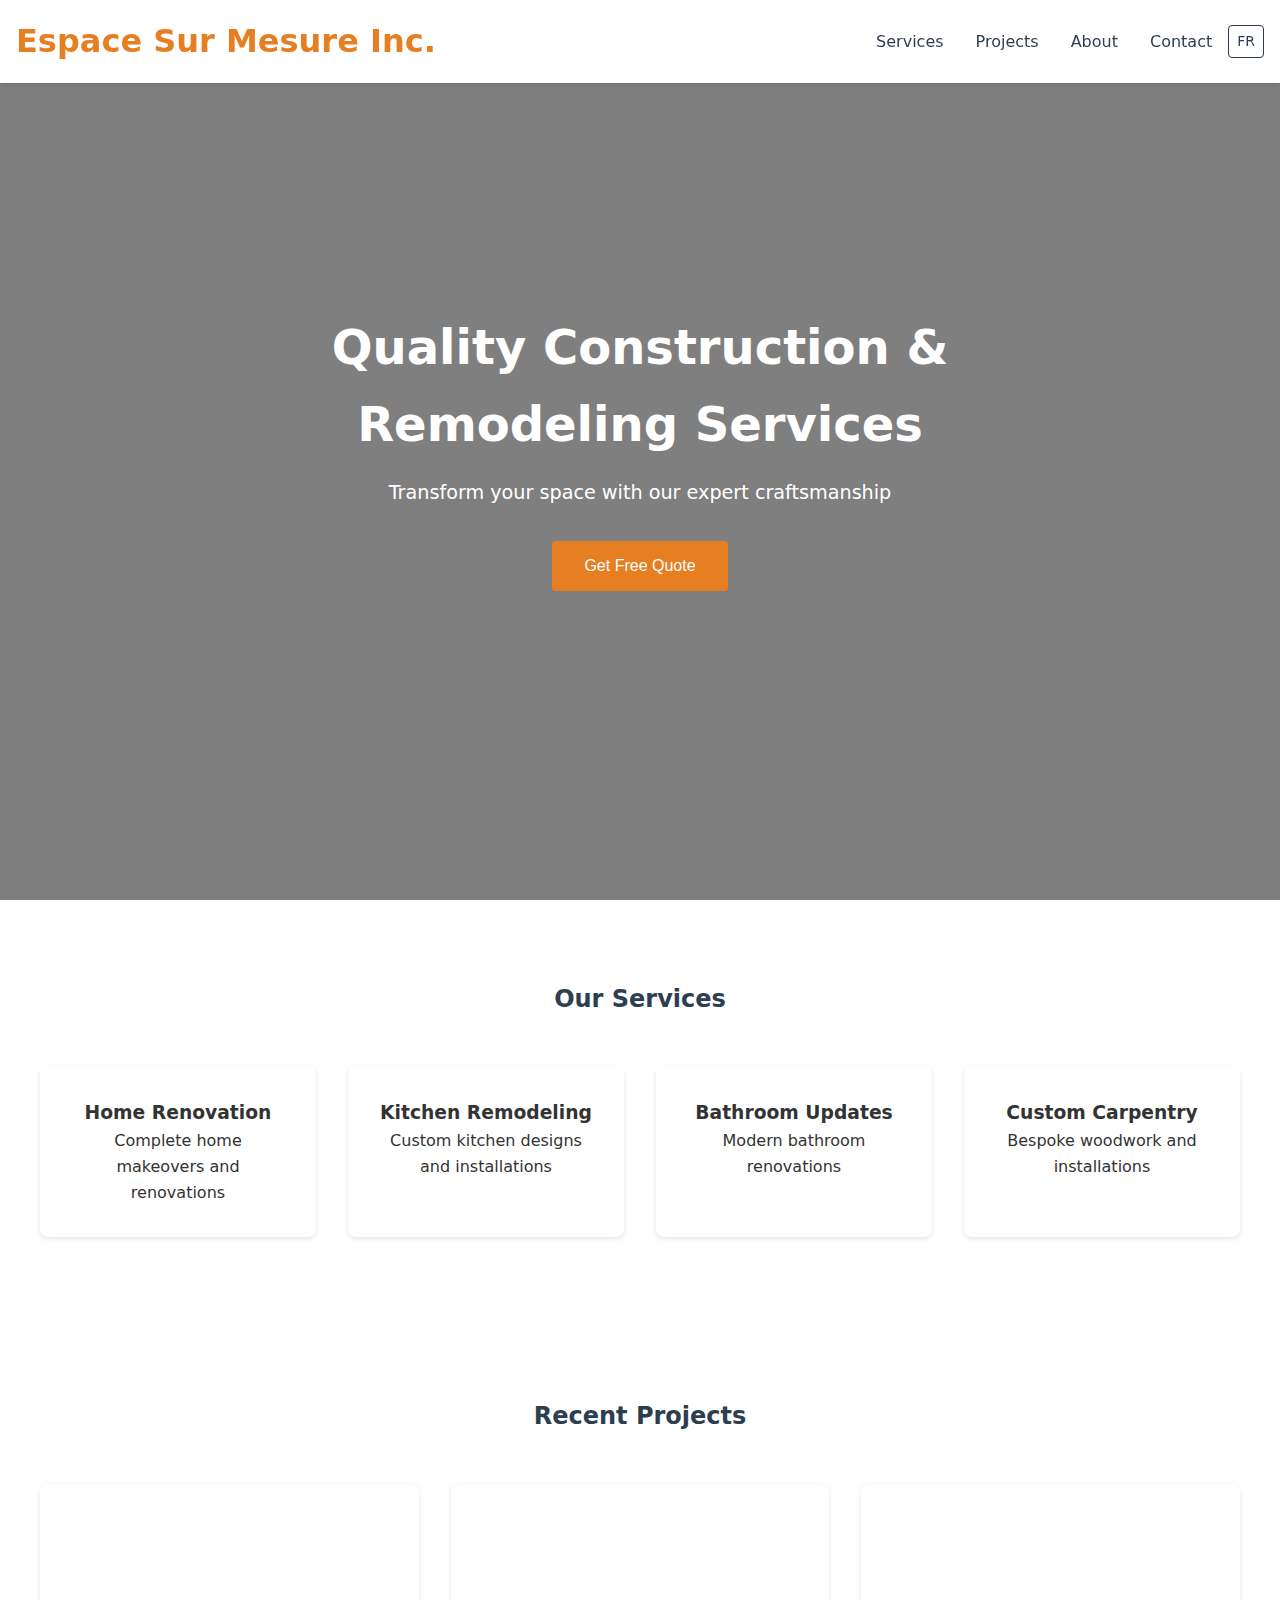
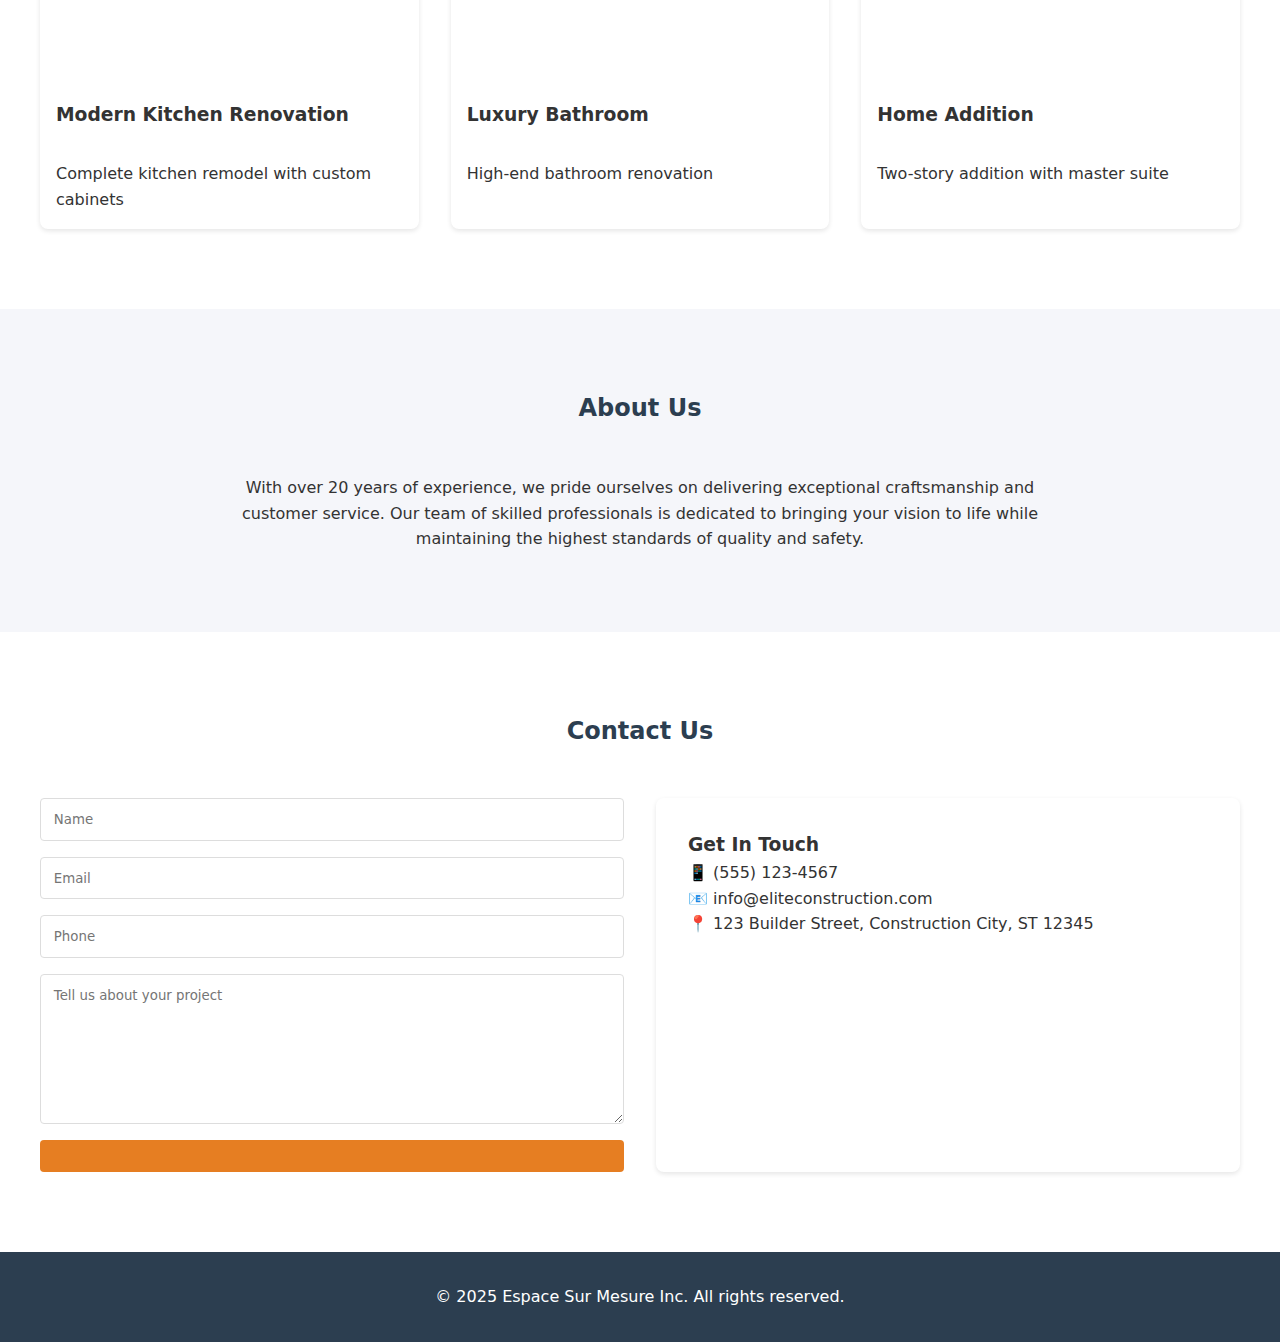
==== en/index.html @ a77717ea "new localization" ====
<!DOCTYPE html>
<html lang="en">

<head>
  <meta charset="UTF-8" />
  <meta name="viewport" content="width=device-width, initial-scale=1.0" />
  <title>Espace Sur Mesure Inc.</title>
  <link rel="stylesheet" href="/style.css">
</head>

<body>
  <header>
    <nav>
      <div class="logo">Espace Sur Mesure Inc.</div>
      <div class="nav-links">
        <a href="#services">Services</a>
        <a href="#projects">Projects</a>
        <a href="#about">About</a>
        <a href="#contact">Contact</a>
      </div>
      <div class="lang-switcher">
        <a href="/fr/">FR</a>
      </div>
    </nav>
  </header>

  <section class="hero">
    <div class="hero-content">
      <h1>Quality Construction & Remodeling Services</h1>
      <p>Transform your space with our expert craftsmanship</p>
      <button onclick="scrollToContact()">Get Free Quote</button>
    </div>
  </section>

  <section id="services" class="services">
    <h2>Our Services</h2>
    <div class="service-grid">
      <div class="service-card">
        <h3>Home Renovation</h3>
        <p>Complete home makeovers and renovations</p>
      </div>
      <div class="service-card">
        <h3>Kitchen Remodeling</h3>
        <p>Custom kitchen designs and installations</p>
      </div>
      <div class="service-card">
        <h3>Bathroom Updates</h3>
        <p>Modern bathroom renovations</p>
      </div>
      <div class="service-card">
        <h3>Custom Carpentry</h3>
        <p>Bespoke woodwork and installations</p>
      </div>
    </div>
  </section>

  <section id="projects" class="projects">
    <h2>Recent Projects</h2>
    <div class="project-grid">
      <div class="project-card">
        <div class="project-image" style="background-image: url('/1.jpg')"></div>
        <h3>Modern Kitchen Renovation</h3>
        <p>Complete kitchen remodel with custom cabinets</p>
      </div>
      <div class="project-card">
        <div class="project-image" style="background-image: url('/2.jpg')"></div>
        <h3>Luxury Bathroom</h3>
        <p>High-end bathroom renovation</p>
      </div>
      <div class="project-card">
        <div class="project-image" style="background-image: url('/3.jpg')"></div>
        <h3>Home Addition</h3>
        <p>Two-story addition with master suite</p>
      </div>
    </div>
  </section>

  <section id="about" class="about">
    <h2>About Us</h2>
    <p>With over 20 years of experience, we pride ourselves on delivering exceptional craftsmanship and customer
      service. Our team of skilled professionals is dedicated to bringing your vision to life while maintaining the
      highest standards of quality and safety.</p>
  </section>

  <section id="contact" class="contact">
    <h2>Contact Us</h2>
    <div class="contact-container">
      <form id="contactForm" name="Soumission" netlify>
        <input type="text" name="name" placeholder="Name" required>
        <input type="email" name="email" placeholder="Email" required>
        <input type="tel" name="phone" placeholder="Phone">
        <textarea name="message" placeholder="Tell us about your project" required></textarea>
        <button type="submit"></button>
      </form>
      <div class="contact-info">
        <h3>Get In Touch</h3>
        <p>📱 (555) 123-4567</p>
        <p>📧 info@eliteconstruction.com</p>
        <p>📍 123 Builder Street, Construction City, ST 12345</p>
      </div>
    </div>
  </section>

  <footer>
    <p>© 2025 Espace Sur Mesure Inc. All rights reserved.</p>
  </footer>

  <script type="module" src="/main.js"></script>
</body>

</html>
---- style.css ----
:root {
  --primary-color: #2c3e50;
  --secondary-color: #e67e22;
  --text-color: #333;
  --light-bg: #f5f6fa;
  --white: #ffffff;
}

* {
  margin: 0;
  padding: 0;
  box-sizing: border-box;
}

body {
  font-family: 'Inter', system-ui, sans-serif;
  line-height: 1.6;
  color: var(--text-color);
}

/* Header & Navigation */
header {
  background: var(--white);
  box-shadow: 0 2px 5px rgba(0,0,0,0.1);
  position: fixed;
  width: 100%;
  top: 0;
  z-index: 1000;
}

nav {
  margin: 0 auto;
  padding: 1rem;
  display: flex;
  align-items: center;
  justify-content: space-between;
}

.logo {
  font-size: 2rem;
  font-weight: bold;
  color: var(--secondary-color);
  margin-right: auto;
}

.nav-links {
  display: flex;
  gap: 2rem;
  margin-left: auto;
}

.nav-links a {
  color: var(--primary-color);
  text-decoration: none;
  transition: color 0.3s;
}

.nav-links a:hover {
  color: var(--secondary-color);
}

/* Language Switcher */
.lang-switcher {
  display: flex;
  gap: 0.5rem;
  margin-left: 1rem;
}

.lang-switcher a {
  background: none;
  border: 1px solid var(--primary-color);
  color: var(--primary-color);
  padding: 0.25rem 0.5rem;
  cursor: pointer;
  border-radius: 4px;
  font-size: 0.875rem;
  transition: all 0.3s;
  text-decoration: none;
}

.lang-switcher a:hover {
  background: var(--primary-color);
  color: var(--white);
}

/* Hero Section */
.hero {
  height: 100vh;
  background: linear-gradient(rgba(0,0,0,0.5), rgba(0,0,0,0.5)),
              url('/hero.jpg');
  background-size: cover;
  background-position: center;
  display: flex;
  align-items: center;
  text-align: center;
  color: var(--white);
}

.hero-content {
  max-width: 800px;
  margin: 0 auto;
  padding: 2rem;
}

.hero h1 {
  font-size: 3rem;
  margin-bottom: 1rem;
}

.hero p {
  font-size: 1.2rem;
  margin-bottom: 2rem;
}

/* Sections */
section {
  padding: 5rem 2rem;
}

section h2 {
  text-align: center;
  margin-bottom: 3rem;
  color: var(--primary-color);
}

/* Services */
.service-grid {
  display: grid;
  grid-template-columns: repeat(auto-fit, minmax(250px, 1fr));
  gap: 2rem;
  max-width: 1200px;
  margin: 0 auto;
}

.service-card {
  background: var(--white);
  padding: 2rem;
  border-radius: 8px;
  box-shadow: 0 2px 5px rgba(0,0,0,0.1);
  text-align: center;
  transition: transform 0.3s;
}

.service-card:hover {
  transform: translateY(-5px);
}

/* Projects */
.project-grid {
  display: grid;
  grid-template-columns: repeat(auto-fit, minmax(300px, 1fr));
  gap: 2rem;
  max-width: 1200px;
  margin: 0 auto;
}

.project-card {
  background: var(--white);
  border-radius: 8px;
  overflow: hidden;
  box-shadow: 0 2px 5px rgba(0,0,0,0.1);
}

.project-image {
  height: 200px;
  background-size: cover;
  background-position: center;
}

.project-card h3, .project-card p {
  padding: 1rem;
}

/* About */
.about {
  background: var(--light-bg);
  text-align: center;
}

.about p {
  max-width: 800px;
  margin: 0 auto;
}

/* Contact */
.contact-container {
  display: grid;
  grid-template-columns: repeat(auto-fit, minmax(300px, 1fr));
  gap: 2rem;
  max-width: 1200px;
  margin: 0 auto;
}

form {
  display: flex;
  flex-direction: column;
  gap: 1rem;
}

input, textarea {
  padding: 0.8rem;
  border: 1px solid #ddd;
  border-radius: 4px;
  font-family: inherit;
}

textarea {
  height: 150px;
  resize: vertical;
}

button {
  background: var(--secondary-color);
  color: var(--white);
  padding: 1rem 2rem;
  border: none;
  border-radius: 4px;
  cursor: pointer;
  font-size: 1rem;
  transition: background-color 0.3s;
}

button:hover {
  background-color: #d35400;
}

.contact-info {
  padding: 2rem;
  background: var(--white);
  border-radius: 8px;
  box-shadow: 0 2px 5px rgba(0,0,0,0.1);
}

/* Footer */
footer {
  background: var(--primary-color);
  color: var(--white);
  text-align: center;
  padding: 2rem;
}

/* Responsive Design */
@media (max-width: 768px) {
  nav {
    flex-wrap: wrap;
  }
  
  .nav-links {
    order: 3;
    width: 100%;
    margin-top: 1rem;
    justify-content: center;
  }
  
  .lang-switcher {
    order: 2;
  }
  
  .hero h1 {
    font-size: 2rem;
  }
  
  section {
    padding: 3rem 1rem;
  }
}
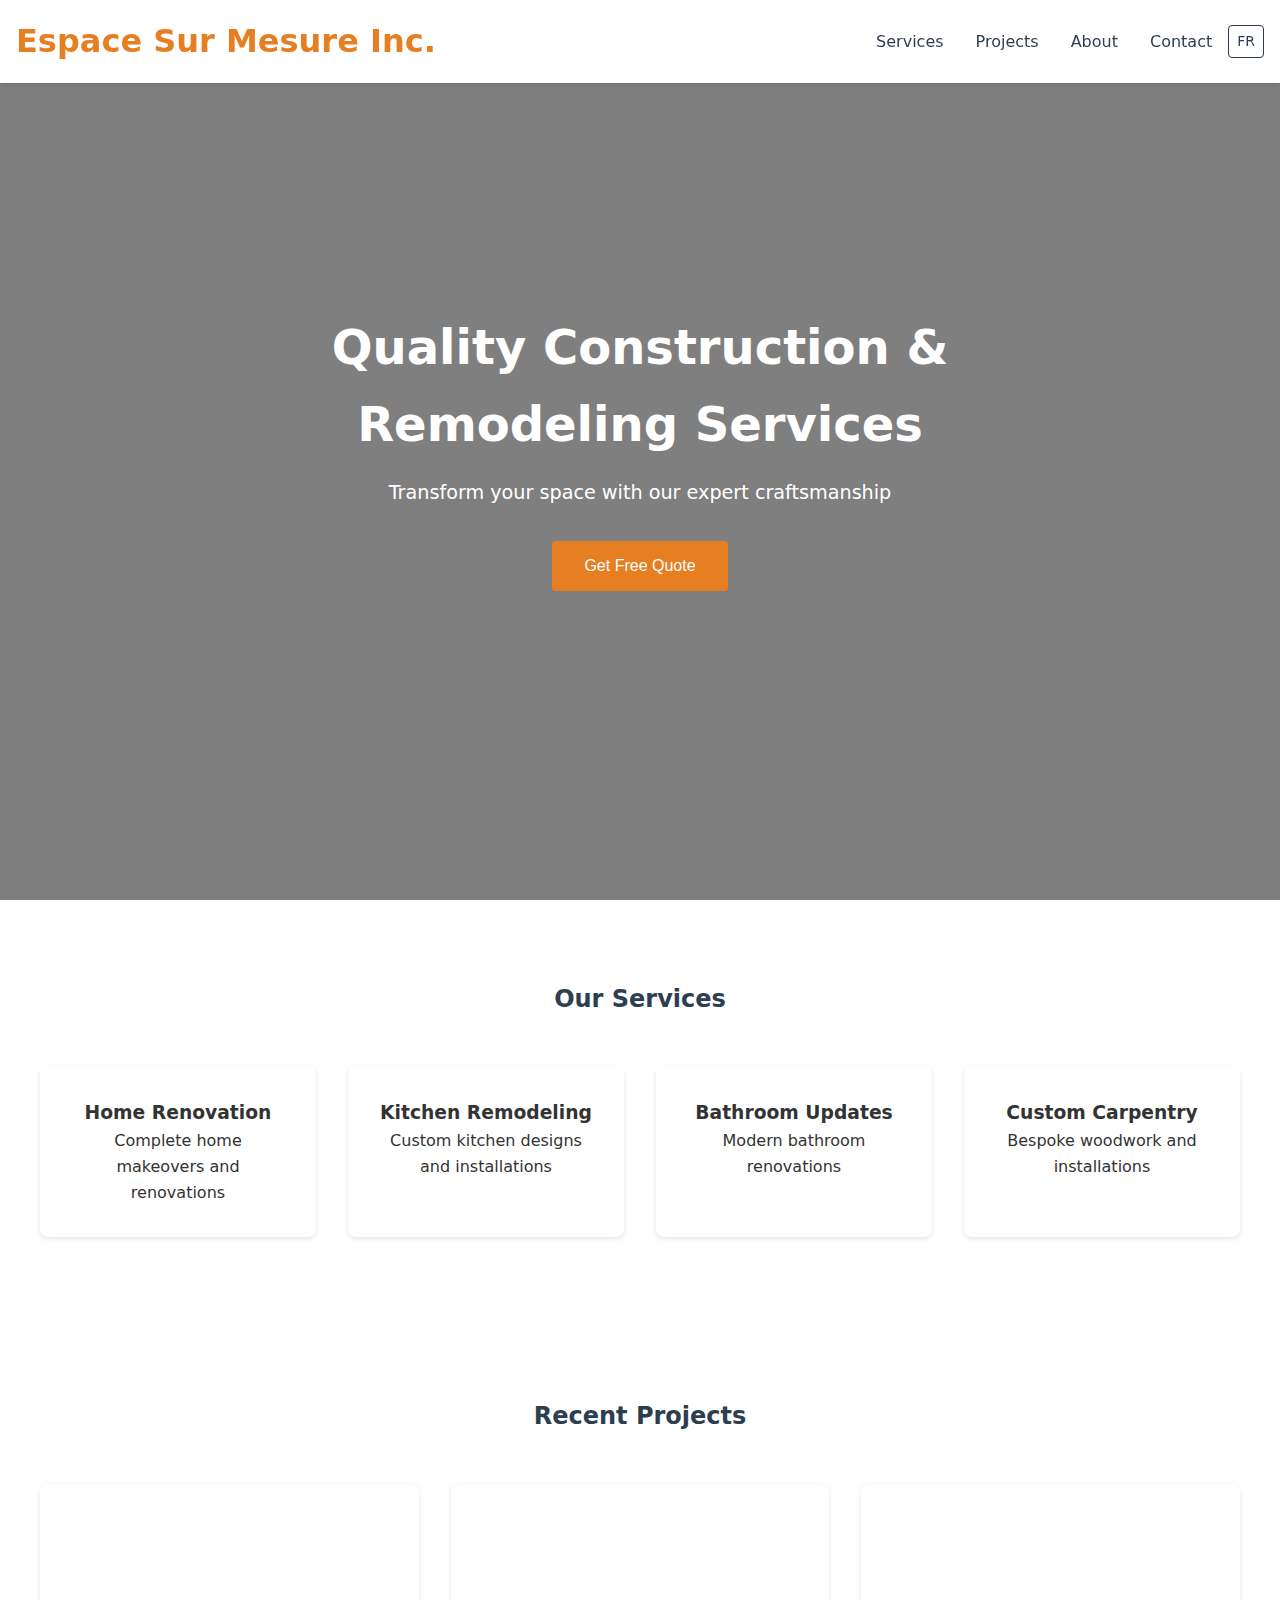
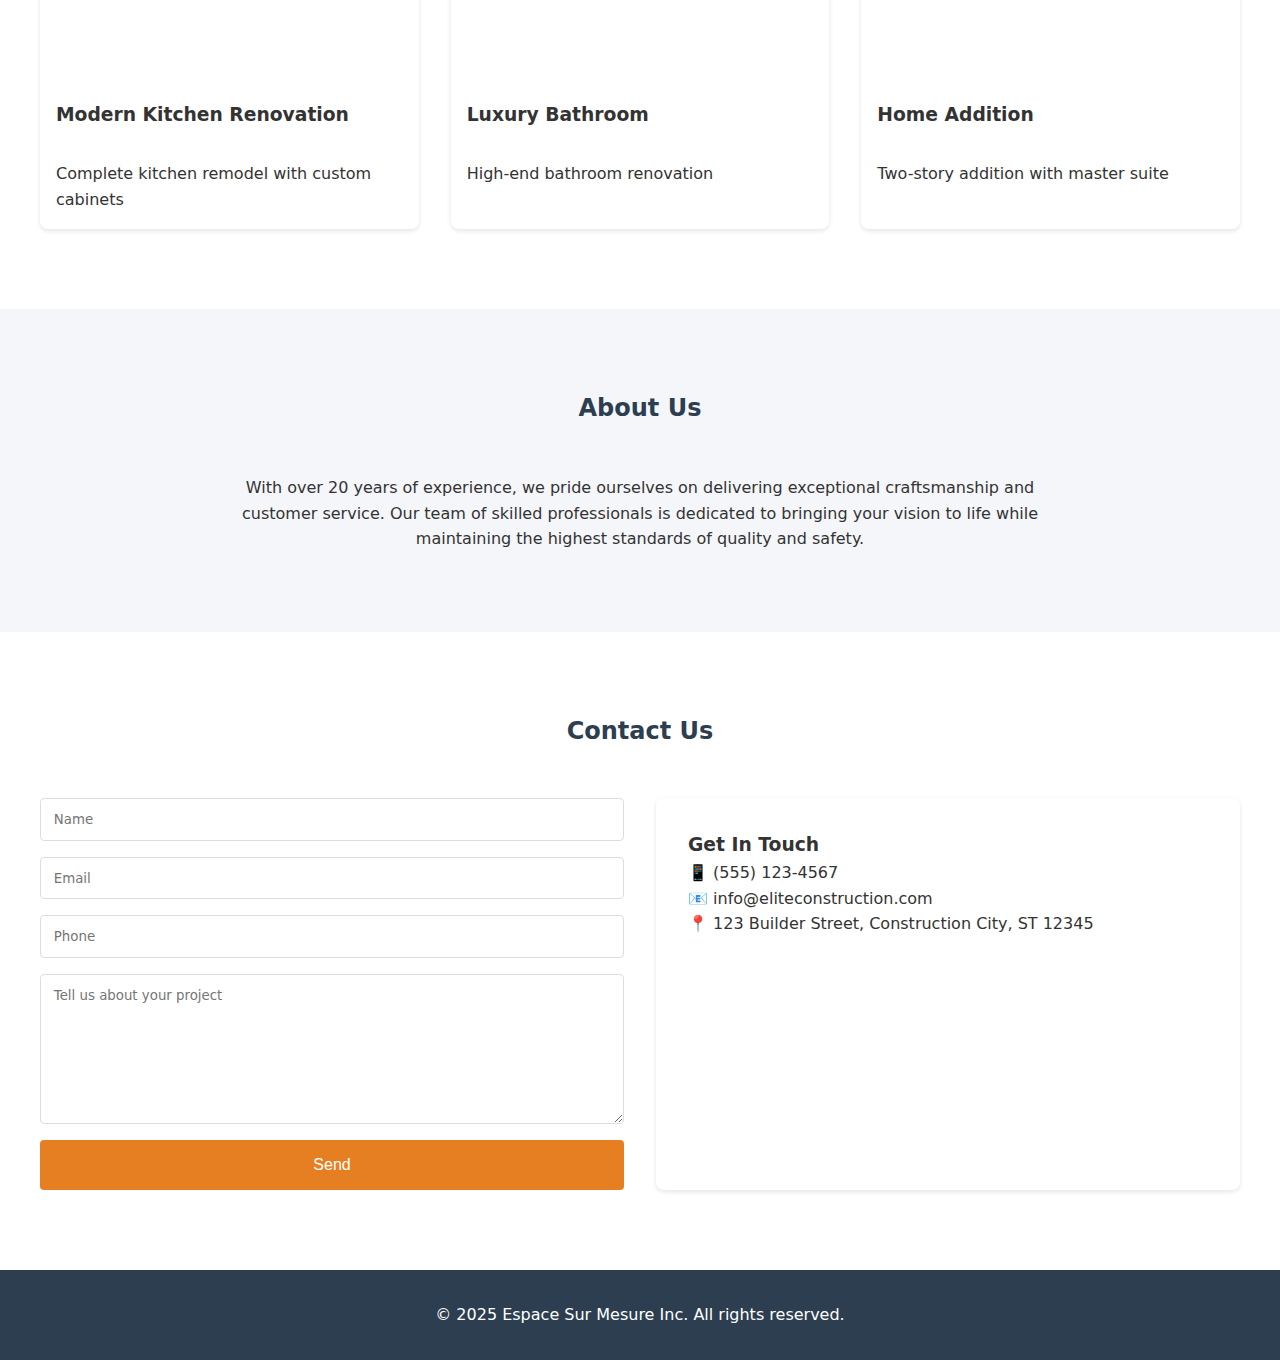
==== commit 17801406: "send" ====
--- a/en/index.html
+++ b/en/index.html
@@ -90,7 +90,7 @@
         <input type="email" name="email" placeholder="Email" required>
         <input type="tel" name="phone" placeholder="Phone">
         <textarea name="message" placeholder="Tell us about your project" required></textarea>
-        <button type="submit"></button>
+        <button type="submit">Send</button>
       </form>
       <div class="contact-info">
         <h3>Get In Touch</h3>
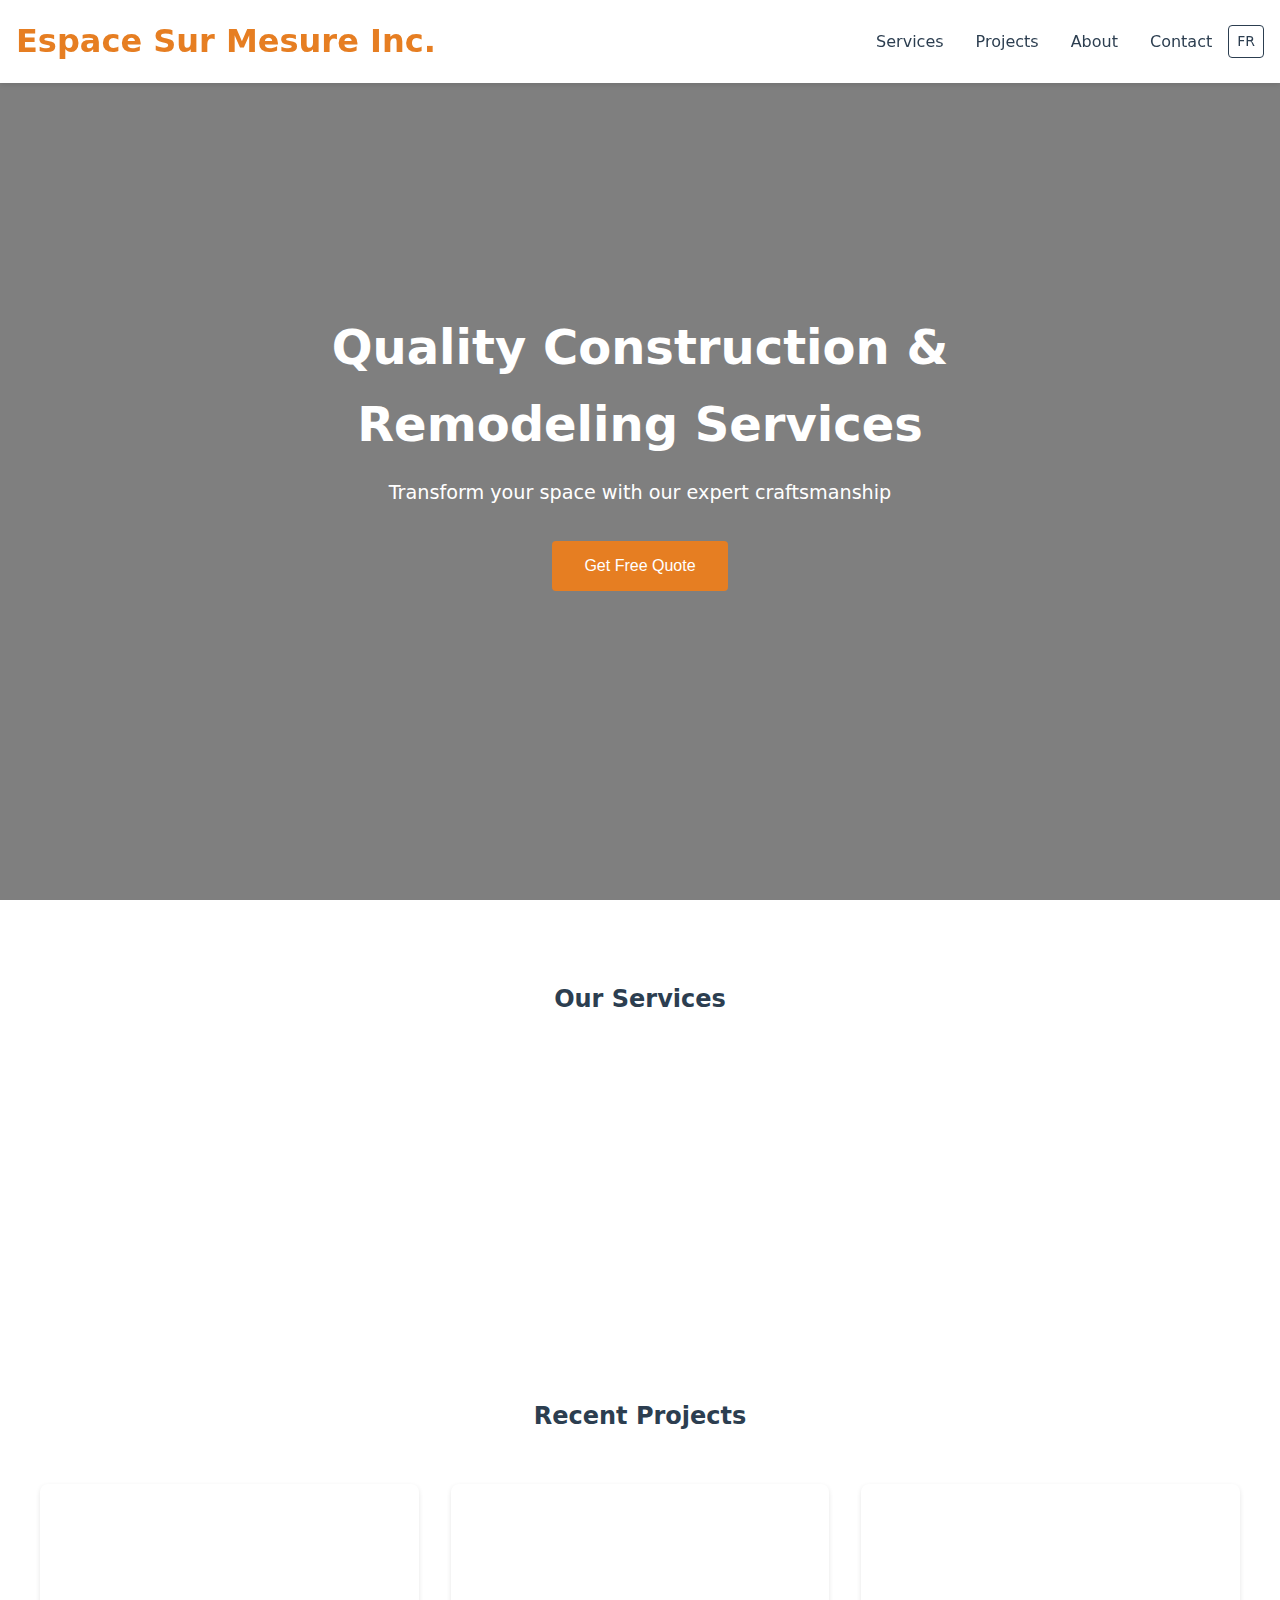
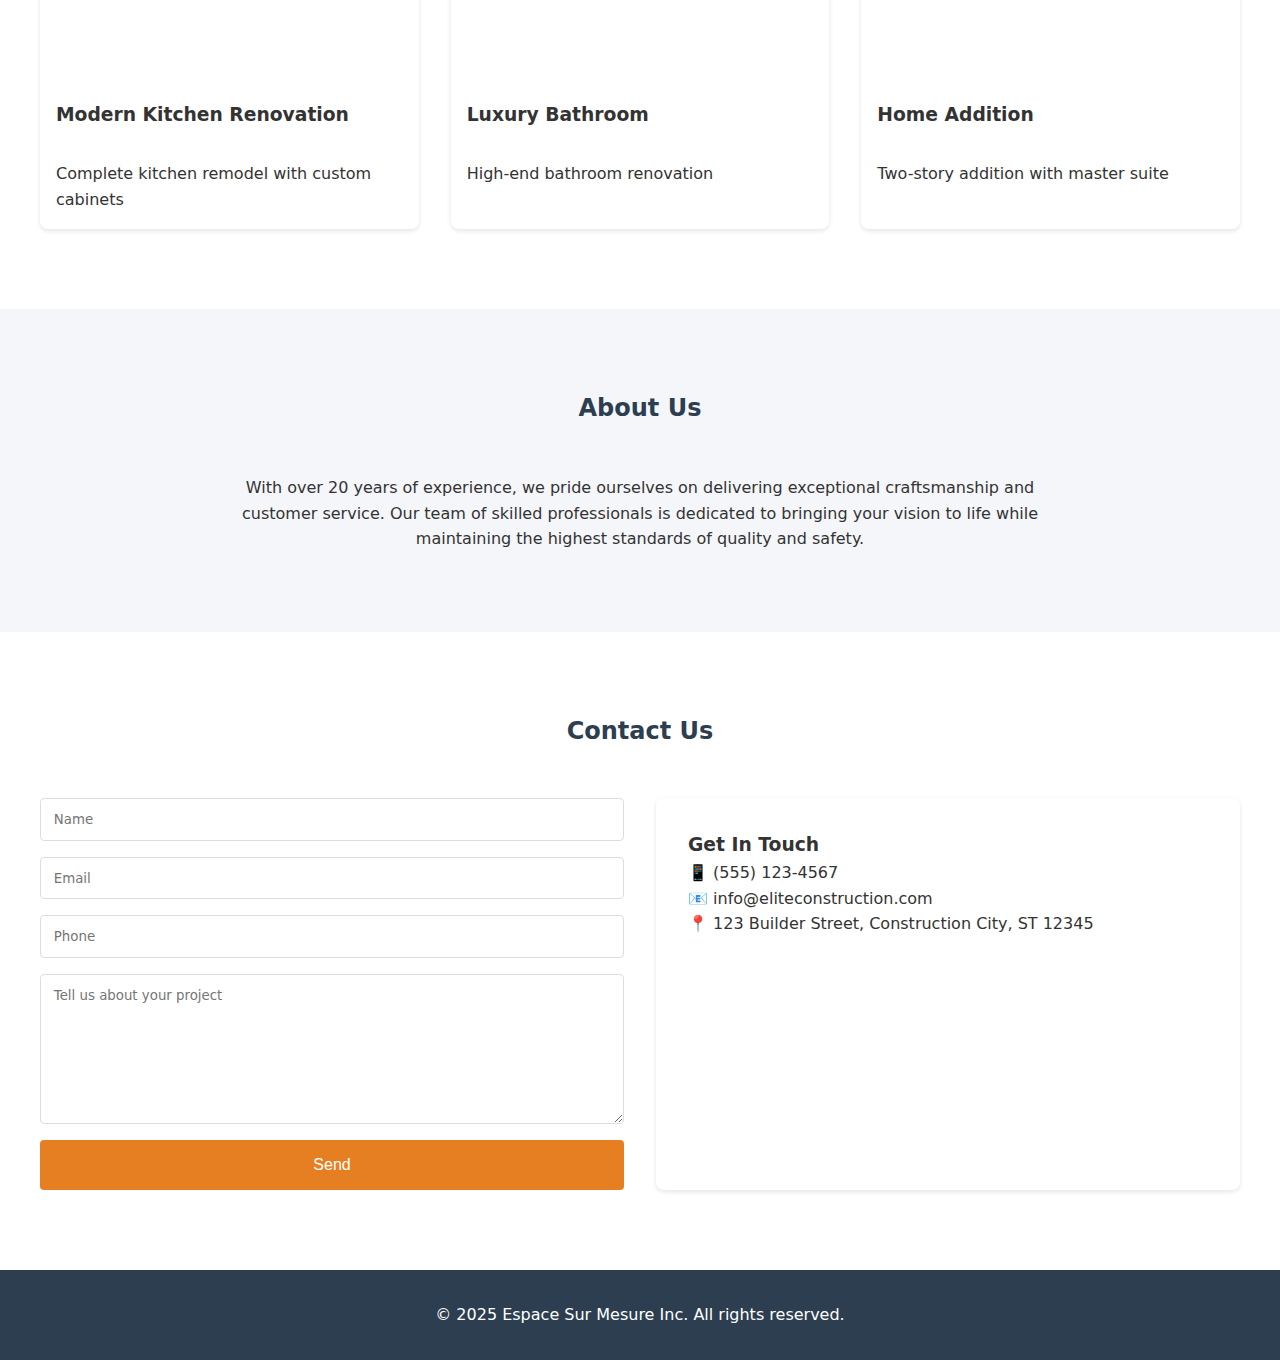
==== commit 22591351: "almost done" ====
--- a/en/index.html
+++ b/en/index.html
@@ -6,6 +6,7 @@
   <meta name="viewport" content="width=device-width, initial-scale=1.0" />
   <title>Espace Sur Mesure Inc.</title>
   <link rel="stylesheet" href="/style.css">
+  <script defer src="/main.js"></script>
 </head>
 
 <body>
--- a/style.css
+++ b/style.css
@@ -21,7 +21,7 @@
 /* Header & Navigation */
 header {
   background: var(--white);
-  box-shadow: 0 2px 5px rgba(0,0,0,0.1);
+  box-shadow: 0 2px 5px rgba(0, 0, 0, 0.1);
   position: fixed;
   width: 100%;
   top: 0;
@@ -86,8 +86,8 @@
 /* Hero Section */
 .hero {
   height: 100vh;
-  background: linear-gradient(rgba(0,0,0,0.5), rgba(0,0,0,0.5)),
-              url('/hero.jpg');
+  background: linear-gradient(rgba(0, 0, 0, 0.5), rgba(0, 0, 0, 0.5)),
+    url('/hero.jpg');
   background-size: cover;
   background-position: center;
   display: flex;
@@ -136,9 +136,31 @@
   background: var(--white);
   padding: 2rem;
   border-radius: 8px;
-  box-shadow: 0 2px 5px rgba(0,0,0,0.1);
-  text-align: center;
-  transition: transform 0.3s;
+  box-shadow: 0 2px 5px rgba(0, 0, 0, 0.1);
+  text-align: center;
+  transition: all 420ms;
+  /*When hidden*/
+  opacity: 0;
+  filter: blur(5px);
+  transform: translateY(50%);
+}
+
+.service-card:nth-child(2) {
+  transition-delay: 100ms;
+}
+
+.service-card:nth-child(3) {
+  transition-delay: 200ms;
+}
+
+.service-card:nth-child(4) {
+  transition-delay: 300ms;
+}
+
+.animateUp {
+  opacity: 1;
+  filter: blur(0);
+  transform: translateY(0);
 }
 
 .service-card:hover {
@@ -158,7 +180,7 @@
   background: var(--white);
   border-radius: 8px;
   overflow: hidden;
-  box-shadow: 0 2px 5px rgba(0,0,0,0.1);
+  box-shadow: 0 2px 5px rgba(0, 0, 0, 0.1);
 }
 
 .project-image {
@@ -167,7 +189,8 @@
   background-position: center;
 }
 
-.project-card h3, .project-card p {
+.project-card h3,
+.project-card p {
   padding: 1rem;
 }
 
@@ -197,7 +220,8 @@
   gap: 1rem;
 }
 
-input, textarea {
+input,
+textarea {
   padding: 0.8rem;
   border: 1px solid #ddd;
   border-radius: 4px;
@@ -228,7 +252,7 @@
   padding: 2rem;
   background: var(--white);
   border-radius: 8px;
-  box-shadow: 0 2px 5px rgba(0,0,0,0.1);
+  box-shadow: 0 2px 5px rgba(0, 0, 0, 0.1);
 }
 
 /* Footer */
@@ -244,22 +268,19 @@
   nav {
     flex-wrap: wrap;
   }
-  
+
   .nav-links {
-    order: 3;
-    width: 100%;
-    margin-top: 1rem;
-    justify-content: center;
-  }
-  
+    display: none;
+  }
+
   .lang-switcher {
-    order: 2;
-  }
-  
+    display: none;
+  }
+
   .hero h1 {
     font-size: 2rem;
   }
-  
+
   section {
     padding: 3rem 1rem;
   }
